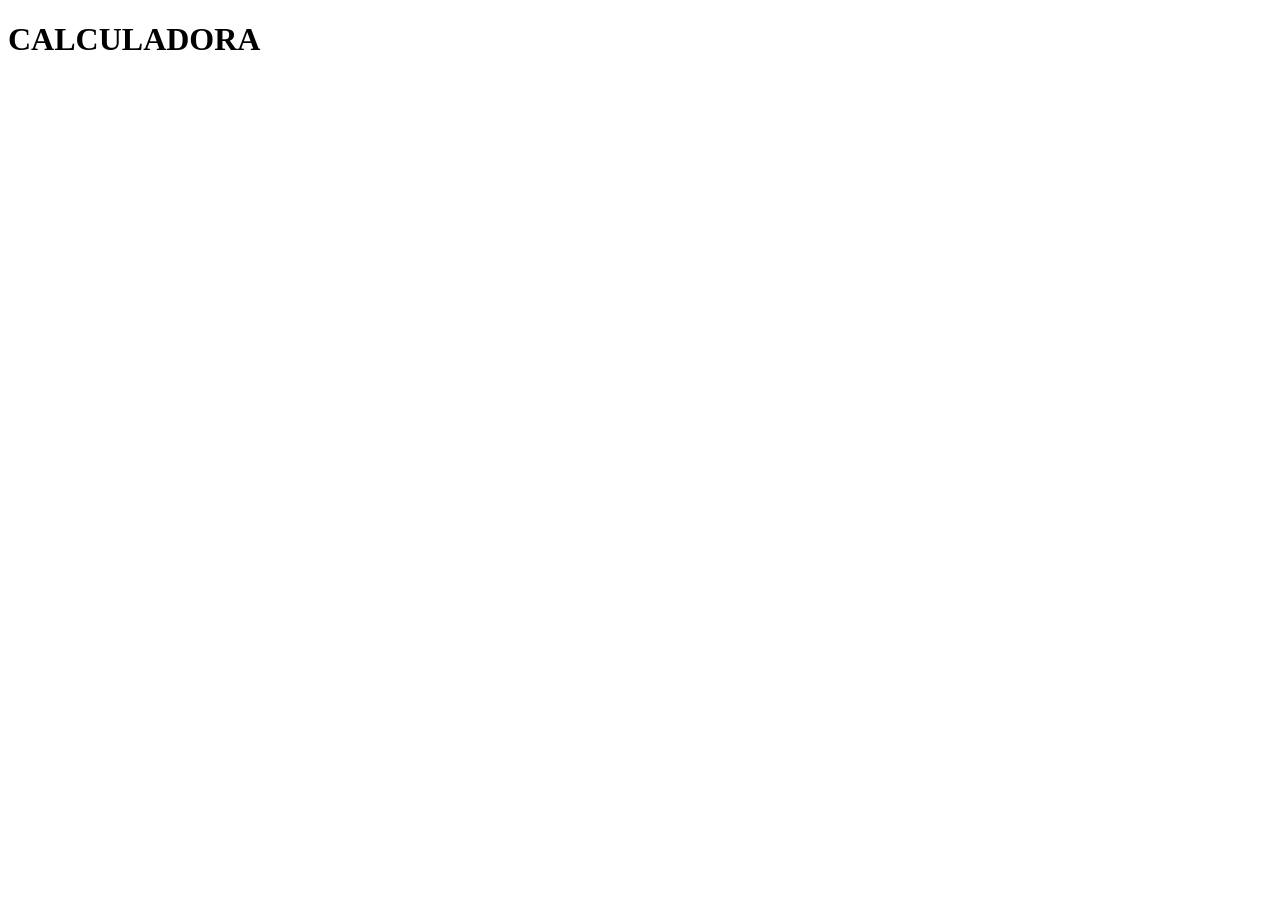
==== index.html @ 36c65a89 "first commit" ====
<!DOCTYPE html>
<html lang="pt-br">
<head>
    <meta charset="UTF-8">
    <meta http-equiv="X-UA-Compatible" content="IE=edge">
    <meta name="viewport" content="width=device-width, initial-scale=1.0">
    <title>Exercício 02</title>
</head>
<body>
    <h1>CALCULADORA</h1>

    <script src="./index.js"></script>
</body>
</html>
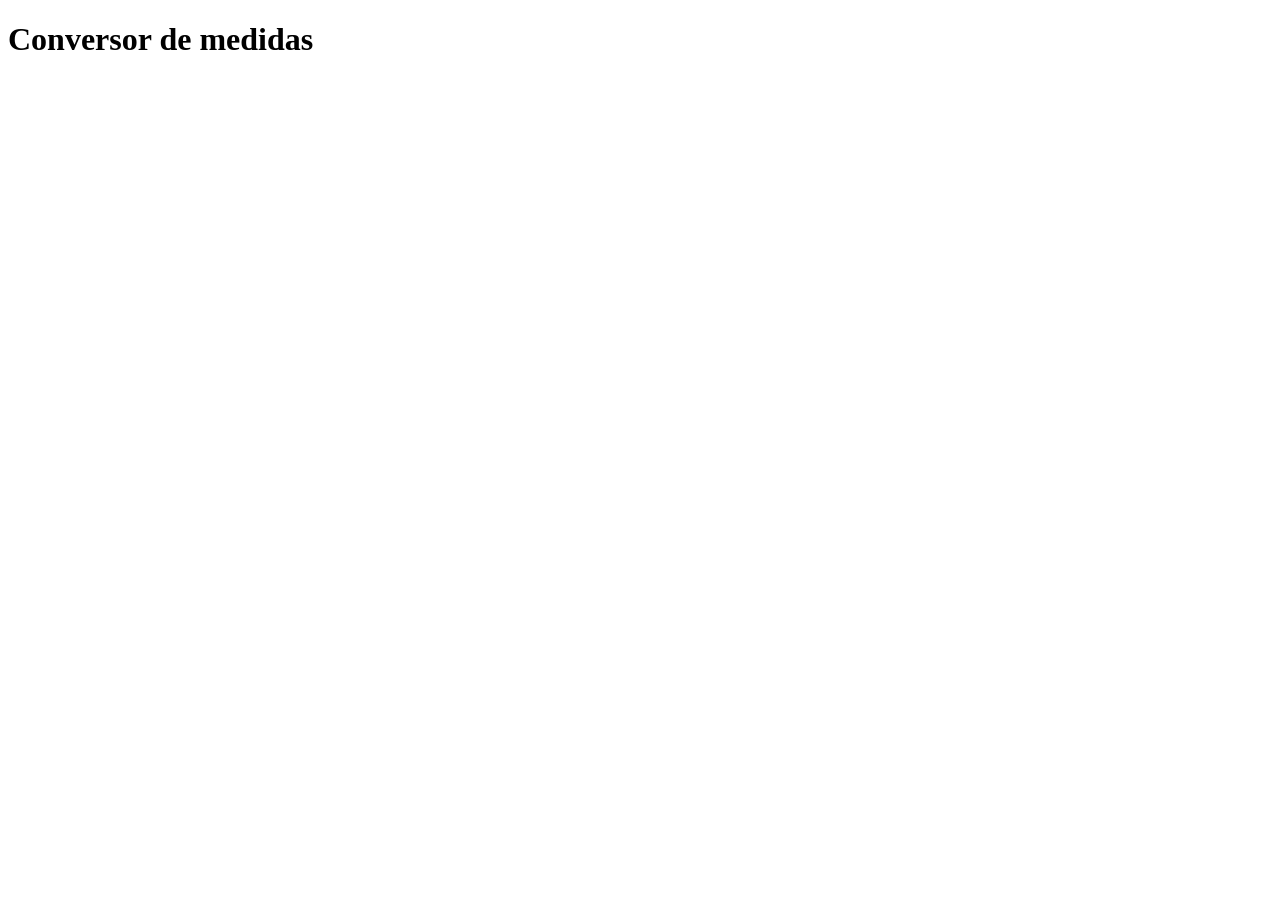
==== commit 95685caa: "first commit" ====
--- a/index.html
+++ b/index.html
@@ -4,11 +4,10 @@
     <meta charset="UTF-8">
     <meta http-equiv="X-UA-Compatible" content="IE=edge">
     <meta name="viewport" content="width=device-width, initial-scale=1.0">
-    <title>Exercício 02</title>
+    <title>Exercício 05</title>
 </head>
 <body>
-    <h1>CALCULADORA</h1>
-
+    <h1>Conversor de medidas</h1>
     <script src="./index.js"></script>
 </body>
 </html>
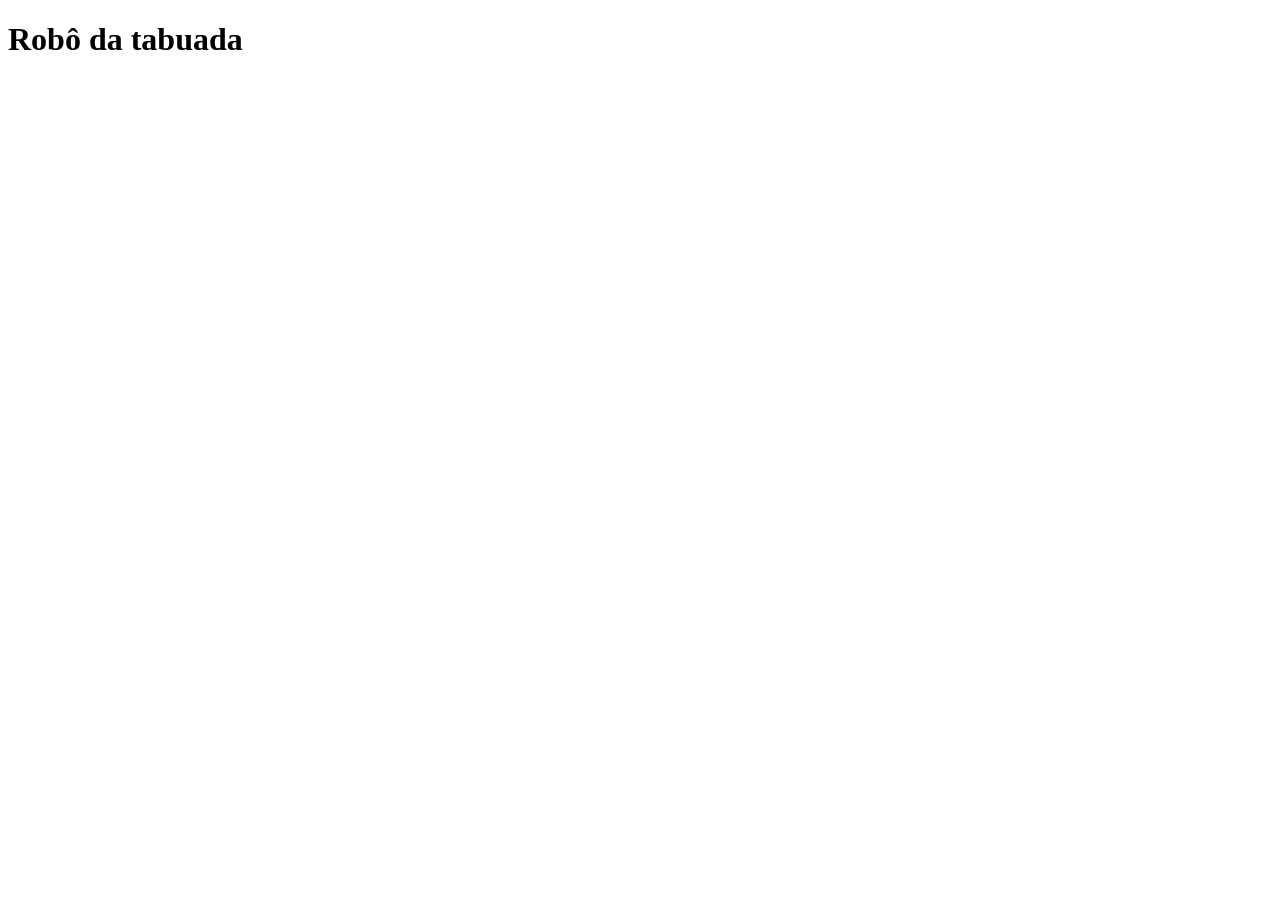
==== commit ebf59a03: "first commit" ====
--- a/index.html
+++ b/index.html
@@ -4,10 +4,10 @@
     <meta charset="UTF-8">
     <meta http-equiv="X-UA-Compatible" content="IE=edge">
     <meta name="viewport" content="width=device-width, initial-scale=1.0">
-    <title>Exercício 05</title>
+    <title>Exercício 09</title>
 </head>
 <body>
-    <h1>Conversor de medidas</h1>
+    <h1>Robô da tabuada</h1>
     <script src="./index.js"></script>
 </body>
 </html>
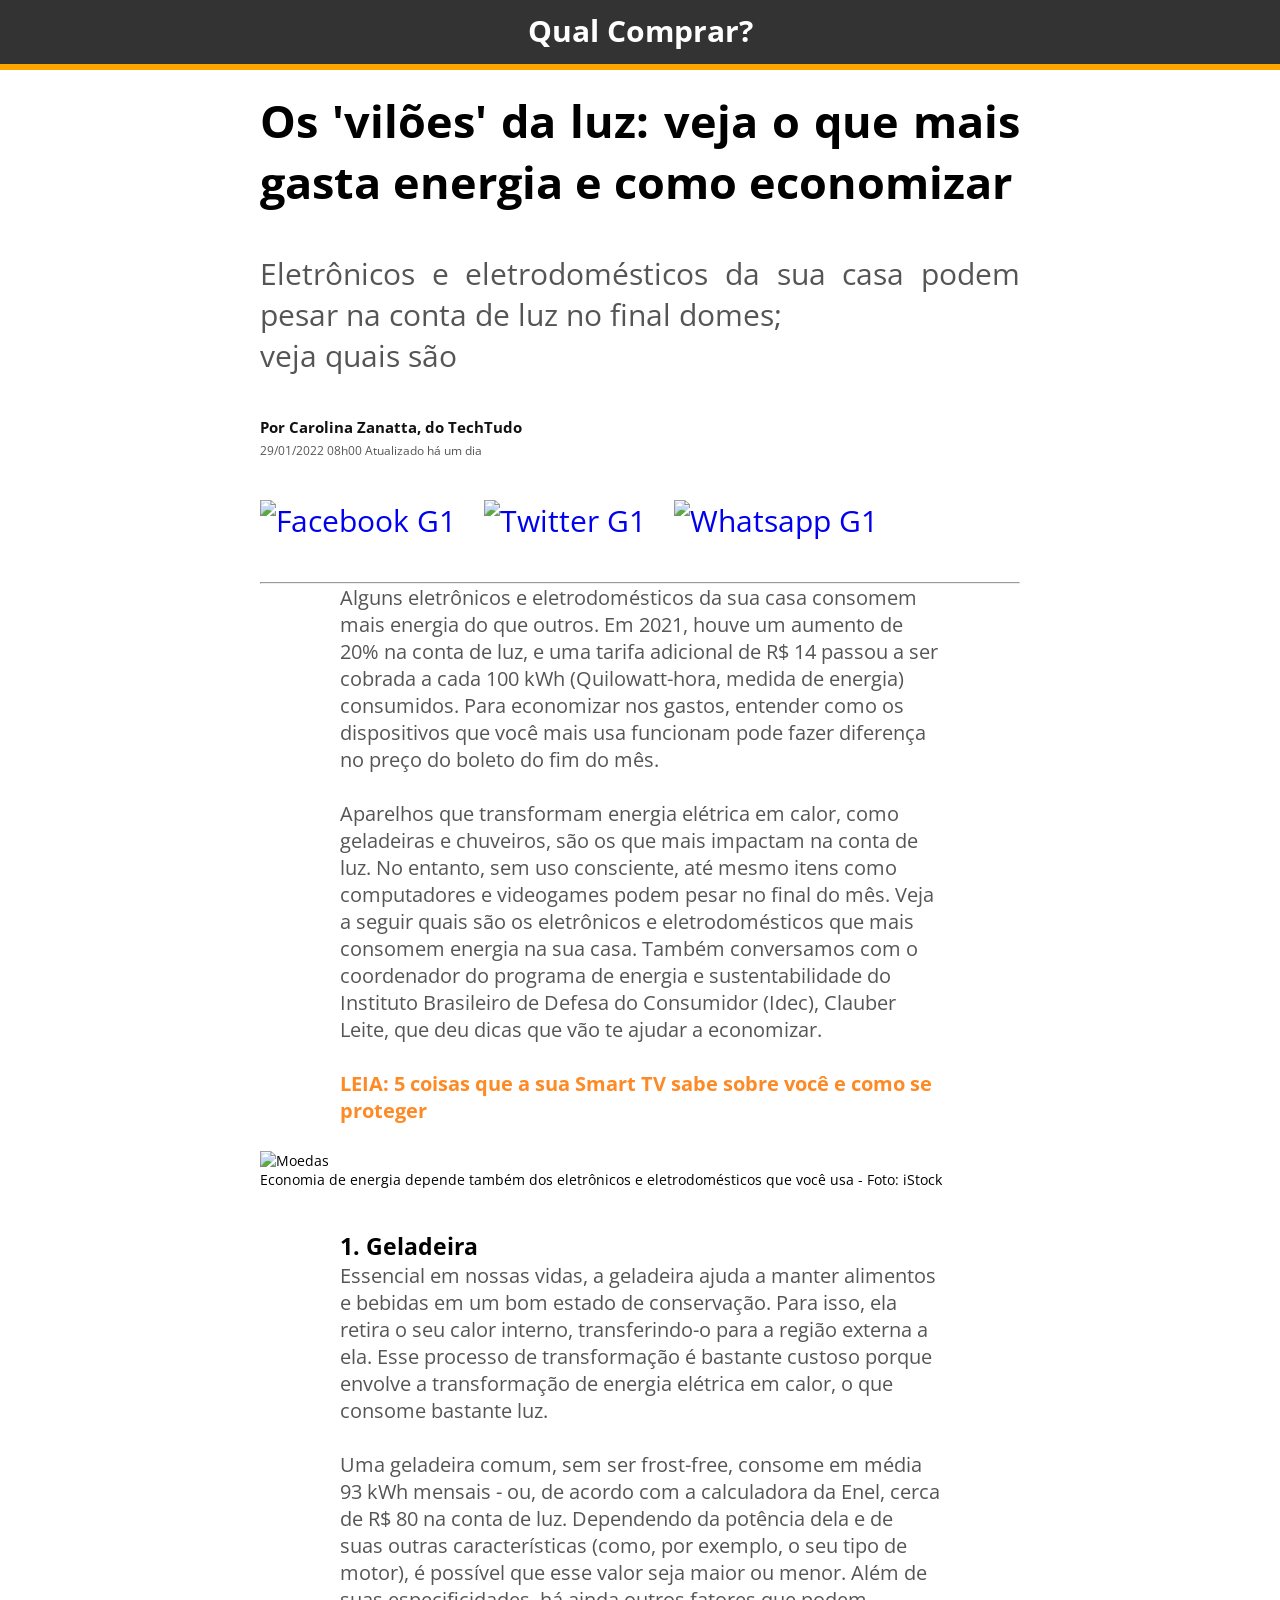
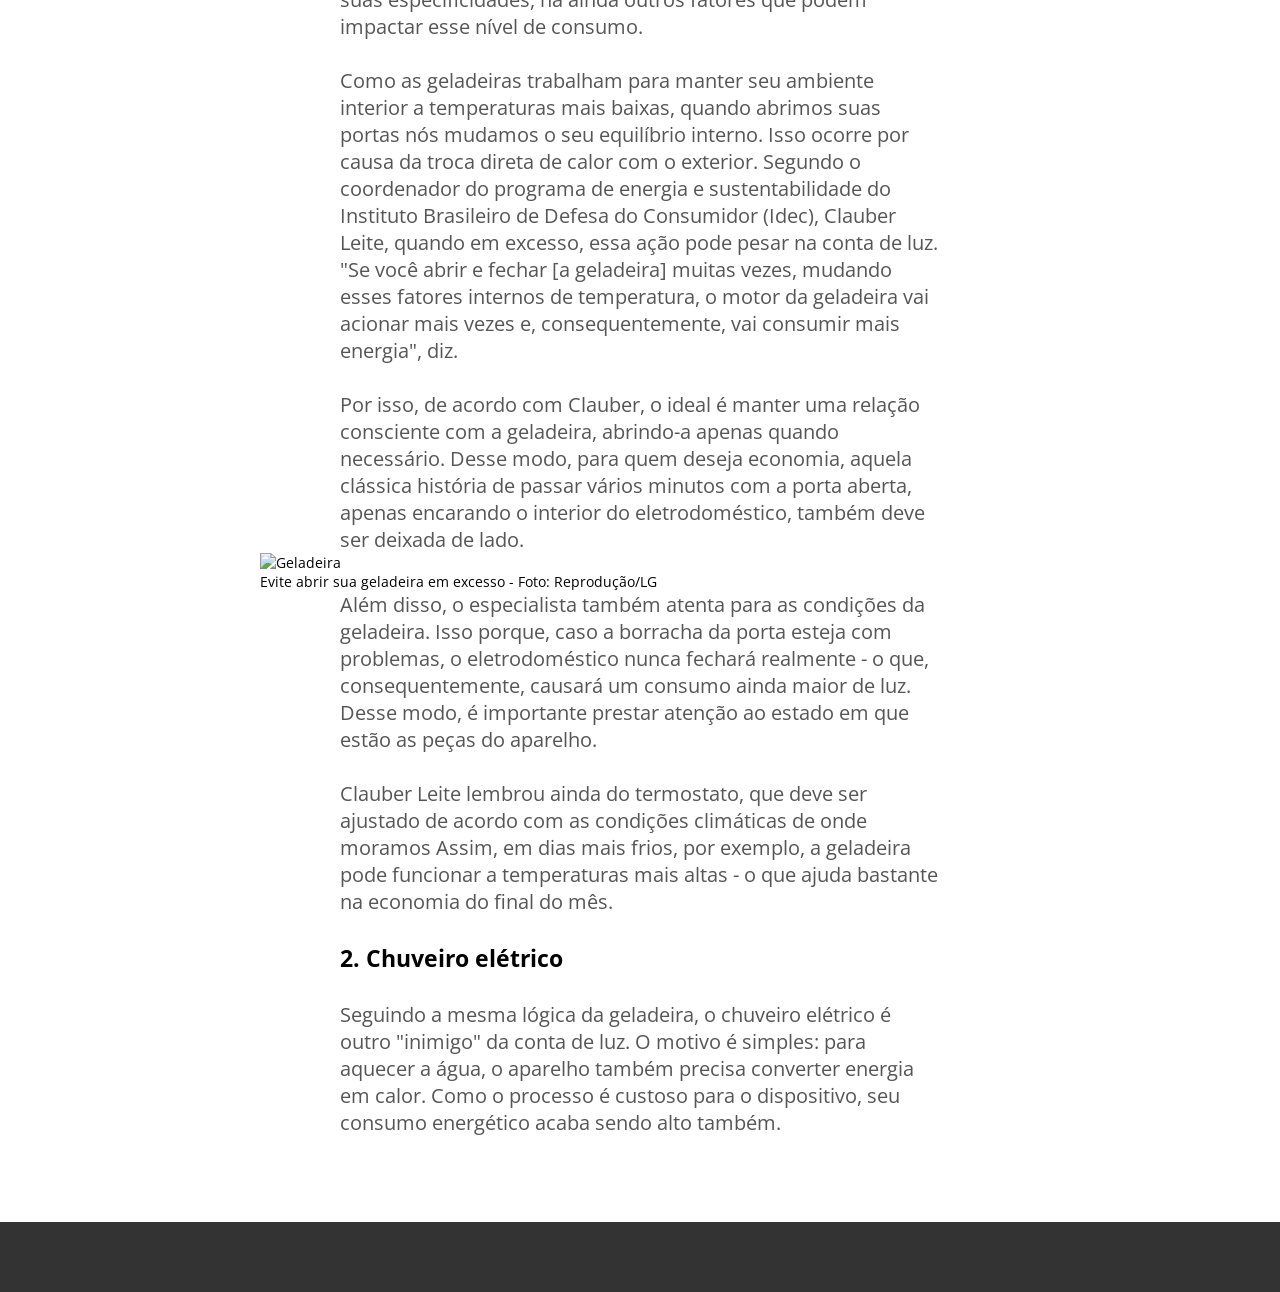
==== commit 59e537c6: "first commit" ====
--- a/index.html
+++ b/index.html
@@ -1,13 +1,142 @@
 <!DOCTYPE html>
-<html lang="pt-br">
+<html lang="pt-BR">
 <head>
     <meta charset="UTF-8">
     <meta http-equiv="X-UA-Compatible" content="IE=edge">
     <meta name="viewport" content="width=device-width, initial-scale=1.0">
-    <title>Exercício 09</title>
+    <link rel="preconnect" href="https://fonts.googleapis.com">
+    <link rel="preconnect" href="https://fonts.gstatic.com" crossorigin>
+    <link href="https://fonts.googleapis.com/css2?family=Great+Vibes&family=Open+Sans&display=swap" rel="stylesheet">
+    <link rel="stylesheet" href="./style.css">
+    <title>Projeto Página de Conteúdo</title>
 </head>
 <body>
-    <h1>Robô da tabuada</h1>
-    <script src="./index.js"></script>
+    
+    <header class="header">
+        <h4>Qual Comprar?</h4>
+    </header>
+
+    <div class="container">
+        <section class="main-content">
+            <h1>
+                Os 'vilões' da luz: veja o que mais gasta energia e como economizar
+            </h1>
+    
+            <br>
+    
+            <p>
+                Eletrônicos e eletrodomésticos da sua casa podem pesar na conta de luz no final domes;<br>
+                veja quais são
+            </p>
+    
+            <br>
+    
+            <p id="authoress">
+                <strong>Por Carolina Zanatta, do TechTudo</strong>
+                <br>
+            </p>
+
+            <p id="date">
+                29/01/2022 08h00 Atualizado há um dia
+            </p>
+
+            <br>
+
+            <div class="social">
+                <a href="https://www.facebook.com/g1/?locale=pt_BR" target="_blank">
+                    <img src="./images/facebook.png" alt="Facebook G1">
+                </a>
+
+                <a href="https://twitter.com/g1?ref_src=twsrc%5Egoogle%7Ctwcamp%5Eserp%7Ctwgr%5Eauthor">
+                    <img src="./images/twitter.png" alt="Twitter G1">
+                </a>
+
+                <a href="https://wa.me/5511999999999" target="_blank">
+                    <img src="./images/whatsapp.png" alt="Whatsapp G1">
+                </a>
+            </div>
+
+            <br>
+            <hr>
+
+            <div class="paragraphs">
+                <p>
+                    Alguns eletrônicos e eletrodomésticos da sua casa consomem mais energia do que outros. Em 2021, houve um aumento de 20% na conta de luz, e uma tarifa adicional de R$ 14 passou a ser cobrada a cada 100 kWh (Quilowatt-hora, medida de energia) consumidos. Para economizar nos gastos, entender como os dispositivos que você mais usa funcionam pode fazer diferença no preço do boleto do fim do mês.
+                </p>
+
+                <br>
+
+                <p>
+                    Aparelhos que transformam energia elétrica em calor, como geladeiras e chuveiros, são os que mais impactam na conta de luz. No entanto, sem uso consciente, até mesmo itens como computadores e videogames podem pesar no final do mês. Veja a seguir quais são os eletrônicos e eletrodomésticos que mais consomem energia na sua casa. Também conversamos com o coordenador do programa de energia e sustentabilidade do Instituto Brasileiro de Defesa do Consumidor (Idec), Clauber Leite, que deu dicas que vão te ajudar a 
+                    economizar.
+                </p>
+
+                <br>
+
+                    <a href="https://www.techtudo.com.br/stories/2023/01/18/cinco-coisas-que-sua-smart-tv-sabe-sobre-voce-e-como-se-proteger.ghtml"><strong><p class="links">LEIA: 5 coisas que a sua Smart TV sabe sobre você e como se proteger</p></strong></a>
+
+            </div>
+
+            <figure class="figure">
+                <img src="./images/moedas.png" alt="Moedas" width="725">
+                <figcaption>Economia de energia depende também dos eletrônicos e eletrodomésticos que você usa - Foto: iStock</figcaption>
+            </figure>
+
+            <br>
+
+            <div class="paragraphs">
+                <h3>1. Geladeira</h3>
+                <p>
+                    Essencial em nossas vidas, a geladeira ajuda a manter alimentos e bebidas em um bom estado de conservação. Para isso, ela retira o seu calor interno, transferindo-o para a região externa a ela. Esse processo de transformação é bastante custoso porque envolve a transformação de energia elétrica em calor, o que consome bastante luz.
+                </p>
+                <br>
+                <p>
+                    Uma geladeira comum, sem ser frost-free, consome em média 93 kWh mensais - ou, de acordo com a calculadora da Enel, cerca de R$ 80 na conta de luz. Dependendo da potência dela e de suas outras características (como, por exemplo, o seu tipo de motor), é possível que esse valor seja maior ou menor. Além de suas especificidades, há ainda outros fatores que podem impactar esse nível de consumo.
+                </p>
+                <br>
+                <p>
+                    Como as geladeiras trabalham para manter seu ambiente interior a temperaturas mais baixas, quando abrimos suas portas nós mudamos o seu equilíbrio interno. Isso ocorre por causa da troca direta de calor com o exterior. Segundo o coordenador do programa de energia e sustentabilidade do Instituto Brasileiro de Defesa do Consumidor (Idec), Clauber Leite, quando em excesso, essa ação pode pesar na conta de luz. "Se você abrir e fechar [a geladeira] muitas vezes, mudando esses fatores internos de temperatura, o motor da geladeira vai acionar mais vezes e, consequentemente, vai consumir mais energia", diz.
+                </p>
+                <br>
+                <p>
+                    Por isso, de acordo com Clauber, o ideal é manter uma relação consciente com a geladeira, abrindo-a apenas quando necessário. Desse modo, para quem deseja economia, aquela clássica história de passar vários minutos com a porta aberta, apenas encarando o interior do eletrodoméstico, também deve ser deixada de lado.
+                </p>
+            </div>
+
+            <figure class="figure">
+                <img src="./images/geladeira.png" alt="Geladeira" width="725">
+                <figcaption>Evite abrir sua geladeira em excesso - Foto: Reprodução/LG</figcaption>
+            </figure>
+
+            <div class="paragraphs">
+                <p>
+                    Além disso, o especialista também atenta para as condições da geladeira. Isso porque, caso a borracha da porta esteja com problemas, o eletrodoméstico nunca fechará realmente - o que, consequentemente, causará um consumo ainda maior de luz. Desse modo, é importante prestar atenção ao estado em que estão as peças do aparelho.
+                </p>
+
+                <br>
+
+                <p>
+                    Clauber Leite lembrou ainda do termostato, que deve ser ajustado de acordo com as condições climáticas de onde moramos Assim, em dias mais frios, por exemplo, a geladeira pode funcionar a temperaturas mais altas - o que ajuda bastante na economia do final do mês.
+                </p>
+
+                <br>
+
+                <h3>2. Chuveiro elétrico</h3>
+                <br>
+                <p>
+                    Seguindo a mesma lógica da geladeira, o chuveiro elétrico é outro "inimigo" da conta de luz. O motivo é simples: para aquecer a água, o aparelho também precisa converter energia em calor. Como o processo é custoso para o dispositivo, seu consumo energético acaba sendo alto também.
+                </p>
+            </div>
+        </section>
+    </div>
+
+    <br><br><br>
+
+    <footer class="footer">
+        <div>
+
+        </div>
+    </footer>
+
 </body>
 </html>
--- a/style.css
+++ b/style.css
@@ -0,0 +1,69 @@
+* {
+    margin: 0;
+    padding: 0;
+    box-sizing: border-box;
+    font-family: "Open Sans", Arial, sans-serif;
+}
+
+p {
+    color: #555;
+}
+
+a {
+    text-decoration: none;
+    margin-right: 20px;
+}
+
+.header {
+    width: 100%;
+    height: 70px;
+    background-color: #333;
+    text-align: center;
+    padding: 10px;
+    color: white;
+    font-size: 30px;
+    border-bottom: 6px solid orange;
+}
+
+.container {
+    width: 800px;
+    padding: 20px;
+    margin: auto;
+    font-size: 30px;
+    text-align: justify;
+}
+
+#authoress {
+    color: #111;
+    font-size: 15px;
+    margin-bottom: 5px;
+}
+
+#date {
+    font-size: 12px;
+    color: #555;
+}
+
+.paragraphs {
+    width: 600px;
+    margin: auto;
+    text-align: left;
+    font-size: 20px;
+}
+
+.links {
+    color: #fd8a24;
+    font-size: 20px;
+}
+
+.figure {
+    font-size: 14px;
+}
+
+.footer {
+    width: 100%;
+    height: 70px;
+    background-color: #333;
+    padding: 10px;
+    font-size: 30px;
+}
